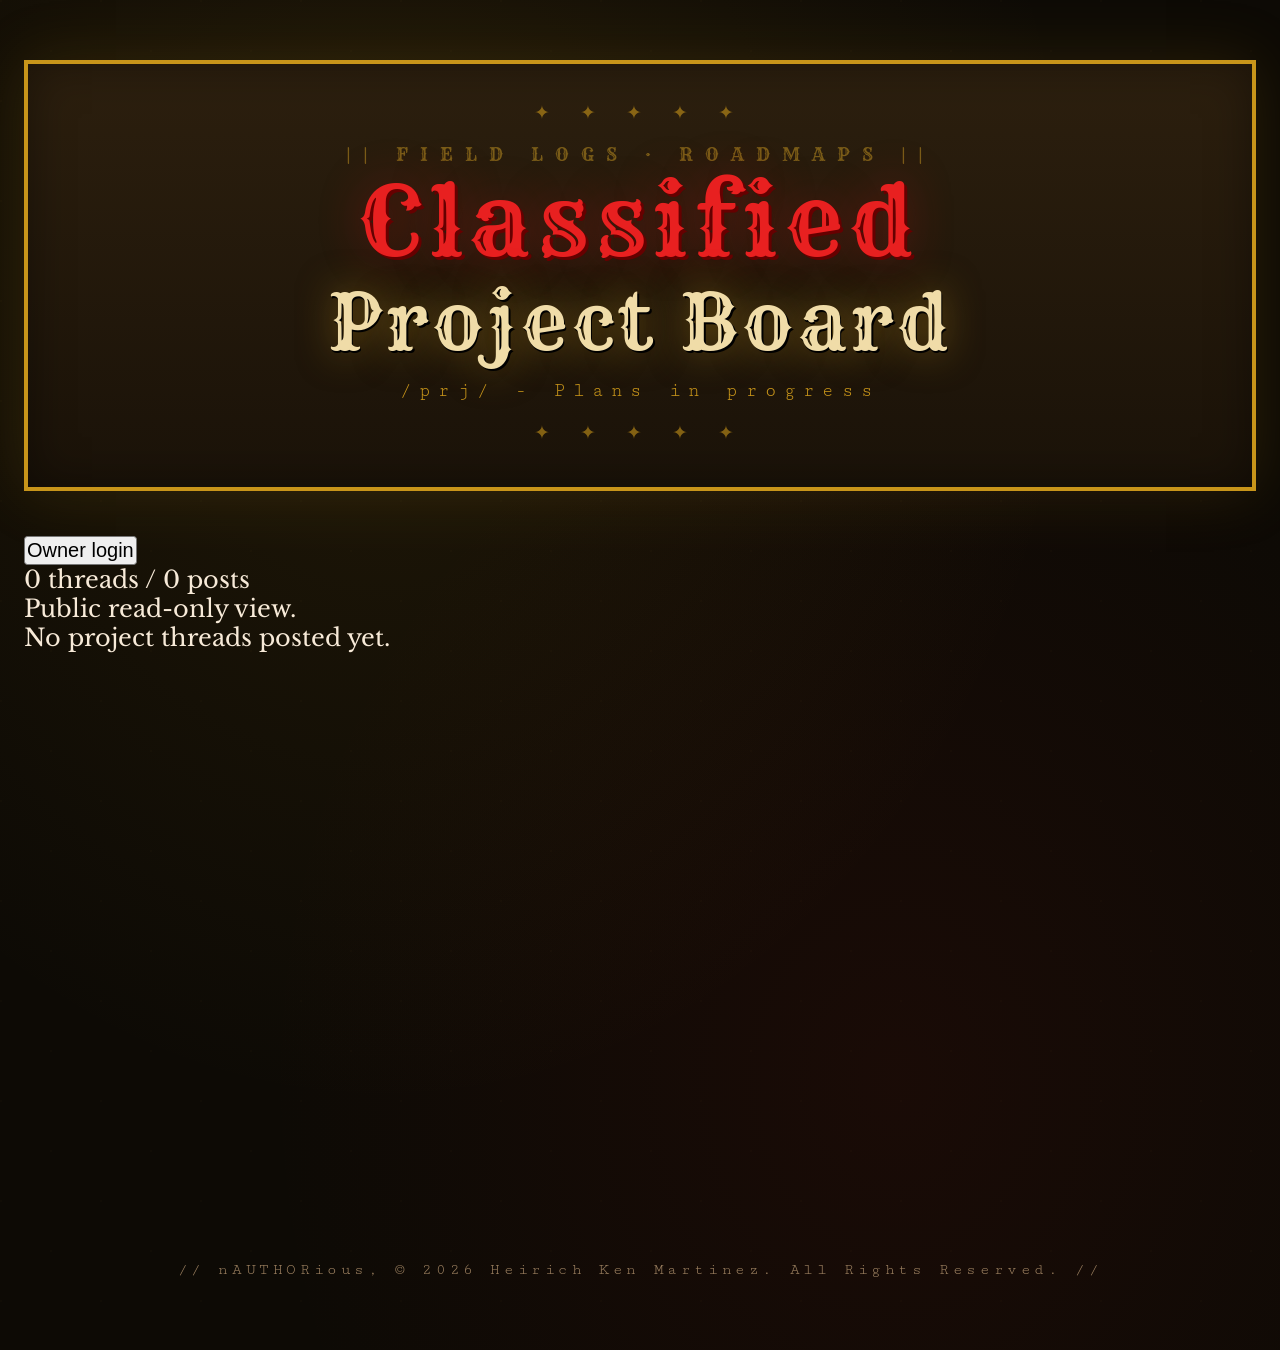
==== projects.html @ 320200fe "Projects Page Added + Fixes" ====
<!DOCTYPE html>
<html lang="en">

<head>
    <meta charset="UTF-8">
    <meta name="viewport" content="width=device-width, initial-scale=1.0">
    <title>Projects | nAUTHORious</title>
    <meta name="description" content="Project plans and development logs.">
    <link rel="preconnect" href="https://fonts.googleapis.com">
    <link rel="preconnect" href="https://fonts.gstatic.com" crossorigin>
    <link
        href="https://fonts.googleapis.com/css2?family=Rye&family=Libre+Baskerville:ital,wght@0,400;0,700;1,400&family=Cutive+Mono&display=swap"
        rel="stylesheet">
    <link rel="stylesheet" href="styles/style.css">
</head>

<body>

    <nav class="site-nav" aria-label="Main">
        <ul>
            <li><a href="index.html">About Me</a></li>
            <li><a href="projects.html" aria-current="page">Projects</a></li>
            <li><a href="streams.html">Streams</a></li>
            <li><a href="socials.html">Socials</a></li>
        </ul>
    </nav>

    <div class="container">

        <header class="Maker">
            <div class="tagline">|| Field LogS · Roadmaps ||</div>
            <div class="Pazzaz">Classified</div>
            <h1 class="author-title">Project Board</h1>
            <div class="author">/prj/ - Plans in progress</div>
        </header>

        <main class="stack">

            <div class="board" id="board">

                <div class="board-bar">
                    <button class="board-btn owner-only" type="button" id="new-toggle" hidden>Start a new
                        thread</button>
                    <button class="board-btn owner-only" type="button" id="export" hidden>Export backup</button>
                    <button class="board-btn owner-only" type="button" id="import-btn" hidden>Import backup</button>
                    <input type="file" id="import" accept="application/json,.json" hidden>

                    <button class="board-btn" type="button" id="auth-toggle">Owner login</button>
                    <button class="board-btn owner-only" type="button" id="logout-btn" hidden>Log out</button>

                    <p class="board-note">
                        <span id="stats">Loading board...</span><br>
                        <span id="sync-status">Public read-only view.</span>
                    </p>
                </div>

                <form class="post-form" id="auth-form" hidden>
                    <div class="form-row">
                        <label>GitHub Token (Contents: Read &amp; Write)
                            <input type="password" id="auth-token" autocomplete="off" placeholder="github_pat_..."
                                required>
                        </label>
                    </div>
                    <div class="form-row form-actions">
                        <button class="board-btn" type="submit">Unlock posting</button>
                        <span class="form-msg" id="auth-msg" role="status"></span>
                    </div>
                </form>

                <form class="post-form owner-only" id="new-form" hidden>
                    <div class="form-row">
                        <label>Name <input type="text" name="poster" maxlength="40" value="nAUTHORious"></label>
                        <label>Subject <input type="text" name="subject" maxlength="80"
                                placeholder="Project name"></label>
                        <label>Status <select name="status"></select></label>
                    </div>
                    <label>Comment
                        <textarea name="comment" required maxlength="8000" placeholder="What is the plan?"></textarea>
                    </label>
                    <p class="form-hint">Start a line with &gt; for greentext. Type &gt;&gt;12 to quote post No.12.</p>
                    <div class="form-row">
                        <label>Image (optional) <input type="file" name="file" accept="image/*"></label>
                    </div>
                    <div class="form-row form-actions">
                        <button class="board-btn" type="submit">Post thread</button>
                        <span class="form-msg" role="status"></span>
                    </div>
                </form>

                <div id="threads"></div>
            </div>

        </main>

        <footer class="footer">// nAUTHORious, © 2026 Heirich Ken Martinez. All Rights Reserved. //</footer>
    </div>

    <script src="scripts/projects.js" defer></script>
</body>

</html>
---- styles/style.css ----
:root {
    --parchment-dark: #0d0a05;
    --parchment-mid: #1a1208;
    --parchment-panel: #2c1f0e;
    --gold: #c8951a;
    --gold-bright: #e8b030;
    --gold-dim: #7a5c18;
    --cream: #f0dca8;
    --cream-dim: #c8b07a;
    --cream-soft: #e8cea0;
    --ink: #f7ead8;
    --ink-dim: #9c8060;
    --red: #c01818;
    --red-bright: #e82020;
    --red-soft: #e89090;
    --border: rgba(200, 149, 26, 0.25);

    --font-display: 'Rye', Georgia, serif;
    --font-body: 'Libre Baskerville', Georgia, serif;
    --font-mono: 'Cutive Mono', 'Courier New', monospace;

    --max-width: 55rem;
    --gap: 1.8rem;
}


@media (max-width: 720px) {
    .flex-grid.cols-3 {
        --cols: 2;
    }
}

@media (min-width: 1200px) {
    body {
        padding-top: 2.5rem;
    }

    nav.site-nav {
        position: fixed;
        top: 2.5rem;
        left: calc(50% - var(--max-width) / 2 - 1rem - 8.5rem);
        width: 8.5rem;
        margin: 0;
    }

    html {
        zoom: 1.5;
    }

    nav.site-nav ul {
        flex-direction: column;
        flex-wrap: nowrap;
        justify-content: flex-start;
    }
}


@media (max-width: 520px) {

    .flex-grid,
    .flex-grid.cols-3 {
        --cols: 1;
    }

    .section-body {
        padding: 1rem;
    }

    .social-handle {
        letter-spacing: 0.02rem;
    }

    .author,
    .tagline {
        letter-spacing: 0.15rem;
    }

    .banner-subtitle,
    .banner-tagline {
        letter-spacing: 0.15rem;
    }

    body.wide .tile-grid {
        --tcols: 1;
        --tgap: 1rem;
    }

    body.wide .tile-title {
        font-size: 1.05rem;
    }

    body.wide .tile-info {
        padding: 0.9rem 1rem;
    }

    body.wide .tile-meta {
        font-size: 0.75rem;
    }
}

@media (prefers-reduced-motion: reduce) {
    html {
        scroll-behavior: auto;
    }

    * {
        transition: none !important;
    }
}

@media (max-width: 1100px) {
    .tile-grid {
        --tcols: 3;
    }

    body.wide .tile-grid {
        --tcols: 3;
    }
}

@media (max-width: 760px) {
    body.wide .tile-grid {
        --tcols: 2;
        --tgap: 0.7rem;
    }

    .tile-grid {
        --tcols: 2;
        --tgap: 0.7rem;
    }

    .tile-title {
        font-size: 0.85rem;
    }

    .tile-info {
        padding: 0.6rem 0.7rem;
    }
}

@media (min-width: 1200px) and (max-width: 1520px) {
    body.wide nav.site-nav {
        position: static;
        width: auto;
        margin: 0 0 1.5rem;
    }

    body.wide nav.site-nav ul {
        flex-direction: row;
        flex-wrap: wrap;
        justify-content: center;
    }
}

/*About Me/Main*/

body {
    display: flex;
    flex-direction: column;
    min-height: 100vh;
    padding: 2.5rem 1rem;
    background-color: var(--parchment-dark);
    background-image:
        radial-gradient(ellipse at 30% 20%, rgba(200, 149, 26, 0.1) 0%, transparent 55%),
        radial-gradient(ellipse at 70% 80%, rgba(192, 24, 24, 0.07) 0%, transparent 50%),
        url("data:image/svg+xml,%3Csvg width='100' height='100' viewBox='0 0 100 100' xmlns='http://www.w3.org/2000/svg'%3E%3Cg fill='%23c8951a' fill-opacity='0.02'%3E%3Crect x='0' y='0' width='2' height='2'/%3E%3Crect x='50' y='50' width='2' height='2'/%3E%3C/g%3E%3C/svg%3E");
    color: var(--ink);
    font-family: var(--font-body);
    overflow-wrap: break-word;
    padding-top: 1rem;
    ;
}

nav.site-nav a {
    background: transparent;
}

nav.site-nav {
    position: static;
    margin: 0 0 1.5rem;
    padding: 0;
    border: 0;
    background: transparent;
}

nav.site-nav ul {
    display: flex;
    flex-wrap: wrap;
    justify-content: center;
    gap: 0.5rem;
    list-style: none;
}

nav.site-nav a {
    display: block;
    padding: 0.4rem 0.8rem;
    border: 1px solid var(--border);
    border-left: 3px solid var(--gold-dim);
    background: rgba(10, 7, 2, 0.6);
    font-family: var(--font-mono);
    font-size: 0.75rem;
    letter-spacing: 0.12rem;
    text-transform: uppercase;
    text-decoration: none;
    white-space: nowrap;
    color: var(--cream-dim);
    transition: background 0.2s, border-color 0.2s, color 0.2s;
}

nav.site-nav a:hover,
nav.site-nav a:focus-visible {
    border-color: var(--gold);
    border-left-color: var(--gold-bright);
    background: rgba(200, 149, 26, 0.12);
    color: var(--cream);
}

nav.site-nav a[aria-current="page"] {
    border-color: var(--gold);
    border-left-color: var(--gold-bright);
    background: rgba(200, 149, 26, 0.18);
    color: var(--cream);
}

@media (min-width: 1200px) {
    body {
        padding-top: 2.5rem;
    }

    nav.site-nav {
        position: fixed;
        top: 2.5rem;
        left: calc(50% - var(--max-width) / 2 - 1rem - 8.5rem);
        width: 8.5rem;
        margin: 0;
    }

    nav.site-nav ul {
        flex-direction: column;
        flex-wrap: nowrap;
        justify-content: flex-start;
    }
}

*,
*::before,
*::after {
    margin: 0;
    padding: 0;
    box-sizing: border-box;
}

html {
    scroll-behavior: smooth;
}

.container,
.stack {
    display: flex;
    flex-direction: column;
    gap: var(--gap);
}

.container {
    flex: 1;
    width: 100%;
    max-width: var(--max-width);
    margin: 0 auto;
}

a {
    color: var(--gold-bright);
}

a:hover {
    color: var(--cream);
}

:focus-visible {
    outline: 2px solid var(--gold-bright);
    outline-offset: 3px;
}

img {
    display: block;
    max-width: 100%;
    height: auto;
}

.flex-grid {
    --cols: 2;
    --gap-x: 0.8rem;
    --gap-y: 0.8rem;
    display: flex;
    flex-wrap: wrap;
    gap: var(--gap-y) var(--gap-x);
}

.flex-grid.cols-3 {
    --cols: 3;
}

.flex-grid>* {
    flex: 0 0 calc((100% - (var(--cols) - 1) * var(--gap-x)) / var(--cols));
    min-width: 0;
}

.Maker {
    display: flex;
    flex-direction: column;
    align-items: center;
    text-align: center;
    padding: 1.5rem 1rem 1.8rem;
    border: 3px solid var(--gold);
    background: linear-gradient(180deg, var(--parchment-panel), var(--parchment-mid));
    box-shadow: 0 0 40px rgba(200, 149, 26, 0.15), inset 0 0 30px rgba(0, 0, 0, 0.4);
}

.Maker::before,
.Maker::after {
    content: '✦ ✦ ✦ ✦ ✦';
    content: '✦ ✦ ✦ ✦ ✦' / '';
    font-size: 0.8rem;
    letter-spacing: 0.5rem;
    color: var(--gold);
    opacity: 0.6;
}

.Maker::before {
    margin-bottom: 0.8rem;
}

.Maker::after {
    margin-top: 0.8rem;
}

.tagline {
    margin-bottom: 0.3rem;
    font-family: var(--font-display);
    font-size: 0.75rem;
    letter-spacing: 0.5rem;
    text-transform: uppercase;
    color: var(--gold-dim);
}

.Pazzaz {
    margin-bottom: 0.2rem;
    font-family: var(--font-display);
    font-size: clamp(2rem, 8vw, 4rem);
    line-height: 1;
    letter-spacing: 0.08em;
    color: var(--red-bright);
    text-shadow: 2px 2px 0 #600, 0 0 30px rgba(200, 24, 24, 0.4);
}

.author-title {
    font-family: var(--font-display);
    font-size: clamp(1.8rem, 5vw, 3.2rem);
    font-weight: 400;
    letter-spacing: 0.06em;
    color: var(--cream);
    text-shadow: 1px 1px 0 #000, 0 0 25px rgba(200, 149, 26, 0.5);
}

.author {
    margin-top: 0.4rem;
    font-family: var(--font-mono);
    font-size: 0.8rem;
    letter-spacing: 0.3rem;
    color: var(--gold);
}

.section {
    position: relative;
    border: 1px solid var(--border);
    background: linear-gradient(160deg, rgba(26, 18, 8, 0.95), rgba(36, 26, 12, 0.85));
    transition: box-shadow 0.3s;
}

.section:hover {
    box-shadow: 0 0 20px rgba(200, 149, 26, 0.1);
}

.section::before,
.section::after {
    content: '';
    position: absolute;
    width: 14px;
    height: 14px;
    border: solid var(--gold-bright);
    opacity: 0.3;
    transition: opacity 0.3s;
    pointer-events: none;
}

.section::before {
    top: -1px;
    left: -1px;
    border-width: 2px 0 0 2px;
}

.section::after {
    bottom: -1px;
    right: -1px;
    border-width: 0 2px 2px 0;
}

.section:hover::before,
.section:hover::after {
    opacity: 1;
}

.section-header {
    display: flex;
    align-items: center;
    gap: 0.8rem;
    padding: 0.75rem 1.3rem;
    border-bottom: 1px solid var(--border);
    background: linear-gradient(90deg, rgba(200, 149, 26, 0.15), rgba(192, 24, 24, 0.08), transparent);
}

.section-icon {
    flex-shrink: 0;
    font-size: 1rem;
}

.section-title {
    font-family: var(--font-display);
    font-size: 0.75rem;
    font-weight: 400;
    letter-spacing: 0.15rem;
    text-transform: uppercase;
    color: var(--gold);
}

.badge {
    margin-left: auto;
    padding: 0.15rem 0.5rem;
    border: 1px solid rgba(232, 176, 48, 0.4);
    background: rgba(232, 176, 48, 0.1);
    font-family: var(--font-mono);
    font-size: 0.65rem;
    letter-spacing: 0.15rem;
    text-transform: uppercase;
    color: var(--gold-bright);
}

.section-body {
    display: flex;
    flex-direction: column;
    gap: 1.2rem;
    padding: 1.3rem 1.5rem;
}

.info-grid {
    --gap-x: 2rem;
    --gap-y: 0.7rem;
}

.info-row {
    padding-bottom: 0.5rem;
    border-bottom: 1px solid rgba(200, 149, 26, 0.12);
}

.info-label,
.stat-label,
.spec-key {
    font-family: var(--font-mono);
    font-size: 0.7rem;
    letter-spacing: 0.12rem;
    text-transform: uppercase;
    color: var(--ink-dim);
}

.info-label,
.stat-label {
    margin-bottom: 0.15rem;
}

.info-value {
    font-size: 0.95rem;
    font-weight: 700;
    color: var(--cream);
}

.quote {
    padding: 1rem 1.2rem;
    border-left: 3px solid var(--gold);
    background: rgba(5, 3, 1, 0.6);
    font-size: 0.92rem;
    font-style: italic;
    line-height: 1.85;
    color: var(--ink-dim);
}

.pill-list {
    display: flex;
    flex-wrap: wrap;
    gap: 0.5rem;
    list-style: none;
}

.pill {
    padding: 0.3rem 0.85rem;
    border: 1px solid rgba(200, 149, 26, 0.3);
    background: rgba(200, 149, 26, 0.1);
    font-size: 0.8rem;
    font-weight: 700;
    color: var(--cream-dim);
    transition: background 0.2s, border-color 0.2s, color 0.2s;
}

.pill:hover {
    border-color: var(--gold);
    background: rgba(200, 149, 26, 0.2);
    color: var(--cream);
}

.pill--red {
    border-color: rgba(192, 24, 24, 0.3);
    background: rgba(192, 24, 24, 0.1);
    color: var(--red-soft);
}

.pill--red:hover {
    border-color: var(--red-bright);
    background: rgba(192, 24, 24, 0.2);
    color: var(--red-soft);
}

.entry-list {
    display: flex;
    flex-direction: column;
    list-style: none;
}

.entry {
    display: flex;
    gap: 1rem;
    padding: 0.65rem 0;
    border-bottom: 1px solid rgba(200, 149, 26, 0.1);
}

.entry:last-child {
    border-bottom: none;
}

.entry-bullet {
    flex-shrink: 0;
    margin-top: 0.15rem;
    color: var(--gold);
}

.entry-text {
    flex: 1 1 0;
    min-width: 0;
    font-size: 0.92rem;
    line-height: 1.7;
}

.spec-list {
    display: flex;
    flex-direction: column;
}

.spec-row {
    display: flex;
    flex-wrap: wrap;
    gap: 0.2rem 1rem;
    padding: 0.55rem 0.7rem;
    border-bottom: 1px solid rgba(200, 149, 26, 0.08);
    line-height: 1.65;
}

.spec-row:last-child {
    border-bottom: none;
}

.spec-key {
    flex: 0 0 28%;
    min-width: 8rem;
    letter-spacing: 0.04rem;
}

.spec-val {
    flex: 1 1 14rem;
    font-size: 0.9rem;
}

.timeline {
    display: flex;
    flex-direction: column;
    list-style: none;
}

.timeline-item {
    display: flex;
    gap: 1.2rem;
    padding: 0.75rem 0;
    border-bottom: 1px solid rgba(200, 149, 26, 0.1);
}

.timeline-item:last-child {
    border-bottom: none;
}

.timeline-dot {
    flex-shrink: 0;
    width: 10px;
    height: 10px;
    margin-top: 0.35rem;
    border-radius: 50%;
    background: var(--gold);
    box-shadow: 0 0 6px rgba(200, 149, 26, 0.6);
}

.timeline-content {
    flex: 1 1 0;
    min-width: 0;
}

.timeline-label {
    margin-bottom: 0.2rem;
    font-family: var(--font-mono);
    font-size: 0.75rem;
    letter-spacing: 0.1rem;
    text-transform: uppercase;
    color: var(--gold);
}

.timeline-desc {
    font-size: 0.9rem;
    line-height: 1.65;
}

.timeline-item--red .timeline-dot {
    background: var(--red-bright);
    box-shadow: 0 0 6px rgba(200, 24, 24, 0.6);
}

.timeline-item--red .timeline-label {
    color: var(--red-bright);
}

.timeline-item--bright .timeline-dot {
    background: var(--gold-bright);
    box-shadow: 0 0 8px rgba(232, 176, 48, 0.8);
}

.timeline-item--bright .timeline-label {
    color: var(--gold-bright);
}

.stat-card {
    padding: 0.85rem 1rem;
    border: 1px solid var(--border);
    background: rgba(10, 7, 2, 0.5);
}

.stat-value {
    font-size: 0.92rem;
    font-weight: 700;
    color: var(--cream);
}

.cta-card {
    display: flex;
    flex-direction: column;
    align-items: center;
    gap: 0.3rem;
    padding: 1.2rem 1.5rem;
    border: 2px solid var(--gold);
    background: rgba(10, 7, 2, 0.8);
    box-shadow: inset 0 0 20px rgba(200, 149, 26, 0.06);
    text-align: center;
}

.cta-label {
    font-family: var(--font-mono);
    font-size: 0.7rem;
    letter-spacing: 0.3rem;
    text-transform: uppercase;
    color: var(--ink-dim);
}

.cta-title {
    font-family: var(--font-display);
    font-size: clamp(1.5rem, 4vw, 2.5rem);
    color: var(--gold-bright);
    text-shadow: 0 0 20px rgba(232, 176, 48, 0.4);
}

.link-row {
    display: flex;
    flex-wrap: wrap;
    justify-content: center;
    gap: 0.6rem;
    margin-top: 0.8rem;
}

.link-btn {
    padding: 0.4rem 1rem;
    border: 1px solid rgba(200, 149, 26, 0.4);
    background: rgba(200, 149, 26, 0.1);
    font-family: var(--font-mono);
    font-size: 0.8rem;
    letter-spacing: 0.1rem;
    text-decoration: none;
    color: var(--cream);
    transition: background 0.2s, border-color 0.2s;
}

.link-btn:hover {
    border-color: var(--gold-bright);
    background: rgba(200, 149, 26, 0.25);
    color: var(--cream);
}

.ref-card {
    display: flex;
    flex-direction: column;
    padding: 1.3rem 1.5rem;
    border: 1px solid var(--gold);
    background: rgba(5, 3, 1, 0.92);
    box-shadow: inset 0 0 30px rgba(200, 149, 26, 0.06);
    font-family: var(--font-mono);
    font-size: 0.8rem;
    line-height: 2;
}

.ref-row {
    display: flex;
    flex-wrap: wrap;
    gap: 0 1.5ch;
}

.ref-key {
    flex: 0 0 14ch;
    text-transform: uppercase;
    color: var(--ink-dim);
}

.ref-val {
    flex: 1 1 20ch;
    min-width: 0;
    color: var(--cream-soft);
}

.footer {
    margin-top: auto;
    padding: 1.5rem 0 0.5rem;
    text-align: center;
    font-family: var(--font-mono);
    font-size: 0.65rem;
    letter-spacing: 0.15rem;
    color: var(--ink-dim);
}

/* Socials */

.social-grid {
    display: flex;
    flex-wrap: wrap;
    gap: 0.8rem;
    list-style: none;
}

.social-grid>li {
    flex: 1 1 14rem;
    display: flex;
}

.social-grid>li.social-wide {
    flex-basis: 100%;
}

.social-link {
    display: flex;
    flex: 1;
    align-items: center;
    gap: 0.9rem;
    min-width: 0;
    padding: 0.85rem 1rem;
    border: 1px solid var(--border);
    background: rgba(10, 7, 2, 0.5);
    text-decoration: none;
    color: inherit;
    transition: background 0.2s, border-color 0.2s;
}

.social-link:hover,
.social-link:focus-visible {
    border-color: var(--gold);
    background: rgba(200, 149, 26, 0.12);
}

.social-icon {
    display: flex;
    flex: 0 0 2.6rem;
    align-items: center;
    justify-content: center;
    height: 2.6rem;
    border: 1px solid var(--gold-dim);
    background: rgba(200, 149, 26, 0.1);
    font-family: var(--font-display);
    font-size: 0.8rem;
    color: var(--gold-bright);
}

.social-text {
    display: flex;
    flex: 1 1 0;
    flex-direction: column;
    min-width: 0;
}

.social-name {
    font-size: 0.95rem;
    font-weight: 700;
    color: var(--cream);
}

.social-handle {
    font-family: var(--font-mono);
    font-size: 0.75rem;
    letter-spacing: 0.06rem;
    color: var(--ink-dim);
}

.social-desc {
    margin-top: 0.15rem;
    font-size: 0.8rem;
    color: var(--cream-dim);
}

.social-tag {
    margin-left: 0.4rem;
    padding: 0.05rem 0.4rem;
    border: 1px solid rgba(232, 176, 48, 0.4);
    font-family: var(--font-mono);
    font-size: 0.6rem;
    letter-spacing: 0.12rem;
    text-transform: uppercase;
    color: var(--gold-bright);
    vertical-align: middle;
}

.social-arrow {
    flex-shrink: 0;
    color: var(--gold-dim);
    transition: color 0.2s, transform 0.2s;
}

.social-link:hover .social-arrow {
    color: var(--gold-bright);
    transform: translate(2px, -2px);
}


.social-grid>li {
    min-width: 0;
}

.social-handle {
    overflow-wrap: anywhere;
}

/*Streams + Latest Vids*/

body.wide {
    --max-width: 55rem;
}

body.wide .tile-grid>li:nth-child(n + 5) {
    display: none;
}

body.wide .stack {
    gap: 2.6rem;
}

.page-hero {
    display: flex;
    flex-direction: column;
    align-items: flex-start;
    gap: 0.5rem;
    padding-bottom: 1.5rem;
    border-bottom: 1px solid var(--border);
}

.hero-eyebrow {
    font-family: var(--font-mono);
    font-size: 0.8rem;
    letter-spacing: 0.4rem;
    text-transform: uppercase;
    color: var(--gold);
}

.hero-title {
    font-family: var(--font-display);
    font-size: clamp(2.6rem, 8vw, 5rem);
    font-weight: 400;
    line-height: 1;
    letter-spacing: 0.04em;
    color: var(--cream);
    text-shadow: 1px 1px 0 #000, 0 0 25px rgba(200, 149, 26, 0.5);
}

.hero-sub {
    max-width: 40rem;
    line-height: 1.7;
    color: var(--cream-dim);
}


.strip {
    display: flex;
    flex-direction: column;
    gap: 1rem;
}

.strip-head {
    display: flex;
    flex-wrap: wrap;
    align-items: baseline;
    justify-content: space-between;
    gap: 0.3rem 1rem;
}

.strip-title {
    font-family: var(--font-display);
    font-size: clamp(1.2rem, 3vw, 1.7rem);
    font-weight: 400;
    letter-spacing: 0.06em;
    color: var(--gold);
}

.strip-link {
    font-family: var(--font-mono);
    font-size: 0.8rem;
    letter-spacing: 0.12rem;
    text-transform: uppercase;
    text-decoration: none;
    color: var(--cream-dim);
}

.strip-link:hover {
    color: var(--gold-bright);
}

.tile-grid {
    --tcols: 4;
    --tgap: 1rem;
    display: flex;
    flex-wrap: wrap;
    gap: var(--tgap);
    list-style: none;
}

.tile-grid>li {
    flex: 0 0 calc((100% - (var(--tcols) - 1) * var(--tgap)) / var(--tcols));
    min-width: 0;
}

.tile {
    position: relative;
    display: block;
    aspect-ratio: 1 / 1;
    overflow: hidden;
    border: 1px solid var(--border);
    background: rgba(10, 7, 2, 0.8);
    text-decoration: none;
    color: inherit;
    transition: border-color 0.2s;
}

.tile-img {
    position: absolute;
    inset: 0;
    width: 100%;
    height: 100%;
    object-fit: cover;
    transition: transform 0.35s;
}

.tile::after {
    content: '';
    position: absolute;
    inset: 0;
    background: linear-gradient(to top, rgba(8, 5, 1, 0.92) 0%, rgba(8, 5, 1, 0.35) 55%, transparent 100%);
}

.tile-info {
    position: absolute;
    right: 0;
    bottom: 0;
    left: 0;
    z-index: 2;
    display: flex;
    flex-direction: column;
    gap: 0.2rem;
    padding: 0.8rem 0.9rem;
}

.tile-title {
    display: -webkit-box;
    overflow: hidden;
    -webkit-box-orient: vertical;
    -webkit-line-clamp: 3;
    line-clamp: 3;
    font-size: 0.95rem;
    font-weight: 700;
    line-height: 1.35;
    color: var(--ink);
}

.tile-meta {
    font-family: var(--font-mono);
    font-size: 0.7rem;
    letter-spacing: 0.08rem;
    color: var(--cream-dim);
}

.tile-tag {
    position: absolute;
    top: 0.6rem;
    left: 0.6rem;
    z-index: 2;
    padding: 0.1rem 0.5rem;
    border: 1px solid rgba(232, 176, 48, 0.5);
    background: rgba(8, 5, 1, 0.8);
    font-family: var(--font-mono);
    font-size: 0.62rem;
    letter-spacing: 0.15rem;
    text-transform: uppercase;
    color: var(--gold-bright);
}

.tile-tag--live {
    border-color: rgba(232, 32, 32, 0.6);
    color: var(--red-soft);
}

.tile-play {
    position: absolute;
    top: 50%;
    left: 50%;
    z-index: 2;
    display: flex;
    align-items: center;
    justify-content: center;
    width: 3rem;
    height: 3rem;
    margin: -1.5rem 0 0 -1.5rem;
    border: 2px solid var(--gold-bright);
    border-radius: 50%;
    background: rgba(8, 5, 1, 0.55);
    font-size: 1rem;
    color: var(--gold-bright);
    opacity: 0;
    transform: scale(0.85);
    transition: opacity 0.2s, transform 0.2s;
}

.tile:hover,
.tile:focus-visible {
    border-color: var(--gold);
}

.tile:hover .tile-img,
.tile:focus-visible .tile-img {
    transform: scale(1.06);
}

.tile:hover .tile-play,
.tile:focus-visible .tile-play {
    opacity: 1;
    transform: scale(1);
}

.tweet-grid {
    display: flex;
    flex-wrap: wrap;
    align-items: stretch;
    gap: 1rem;
}

.tweet-grid .twitter-tweet {
    flex: 1 1 20rem;
    max-width: 34rem;
    margin: 0 !important;
}

blockquote.twitter-tweet {
    padding: 1rem 1.2rem;
    border: 1px solid var(--border);
    border-left: 3px solid var(--gold);
    background: linear-gradient(160deg, rgba(26, 18, 8, 0.95), rgba(36, 26, 12, 0.85));
    font-family: var(--font-body);
    font-size: 0.9rem;
    line-height: 1.75;
    color: var(--cream-soft);
    box-shadow: inset 0 0 20px rgba(0, 0, 0, 0.35);
}

blockquote.twitter-tweet p {
    margin-bottom: 0.6rem;
}

blockquote.twitter-tweet a {
    font-family: var(--font-mono);
    font-size: 0.75rem;
    letter-spacing: 0.08rem;
    text-decoration: none;
}

/* Popup video player */
.player {
    width: min(94vw, 72rem, calc((100vh - 5rem) * 16 / 9));
    margin: auto;
    padding: 0;
    border: 2px solid var(--gold);
    background: #050301;
    color: var(--ink);
    box-shadow: 0 0 60px rgba(200, 149, 26, 0.25);
}

.player::backdrop {
    background: rgba(5, 3, 1, 0.88);
}

.player-bar {
    display: flex;
    align-items: center;
    justify-content: space-between;
    gap: 1rem;
    padding: 0.5rem 0.8rem;
    border-bottom: 1px solid var(--border);
}

.player-label {
    font-family: var(--font-mono);
    font-size: 0.75rem;
    letter-spacing: 0.2rem;
    text-transform: uppercase;
    color: var(--gold);
}

.player-close {
    padding: 0.3rem 0.8rem;
    border: 1px solid rgba(200, 149, 26, 0.4);
    background: rgba(200, 149, 26, 0.1);
    font-family: var(--font-mono);
    font-size: 0.75rem;
    letter-spacing: 0.1rem;
    text-transform: uppercase;
    color: var(--cream);
    cursor: pointer;
}

.player-close:hover {
    border-color: var(--gold-bright);
    background: rgba(200, 149, 26, 0.25);
}

.player-frame {
    aspect-ratio: 16 / 9;
}

.player-frame iframe {
    display: block;
    width: 100%;
    height: 100%;
    border: 0;
}

body:has(.player[open]) {
    overflow: hidden;
}
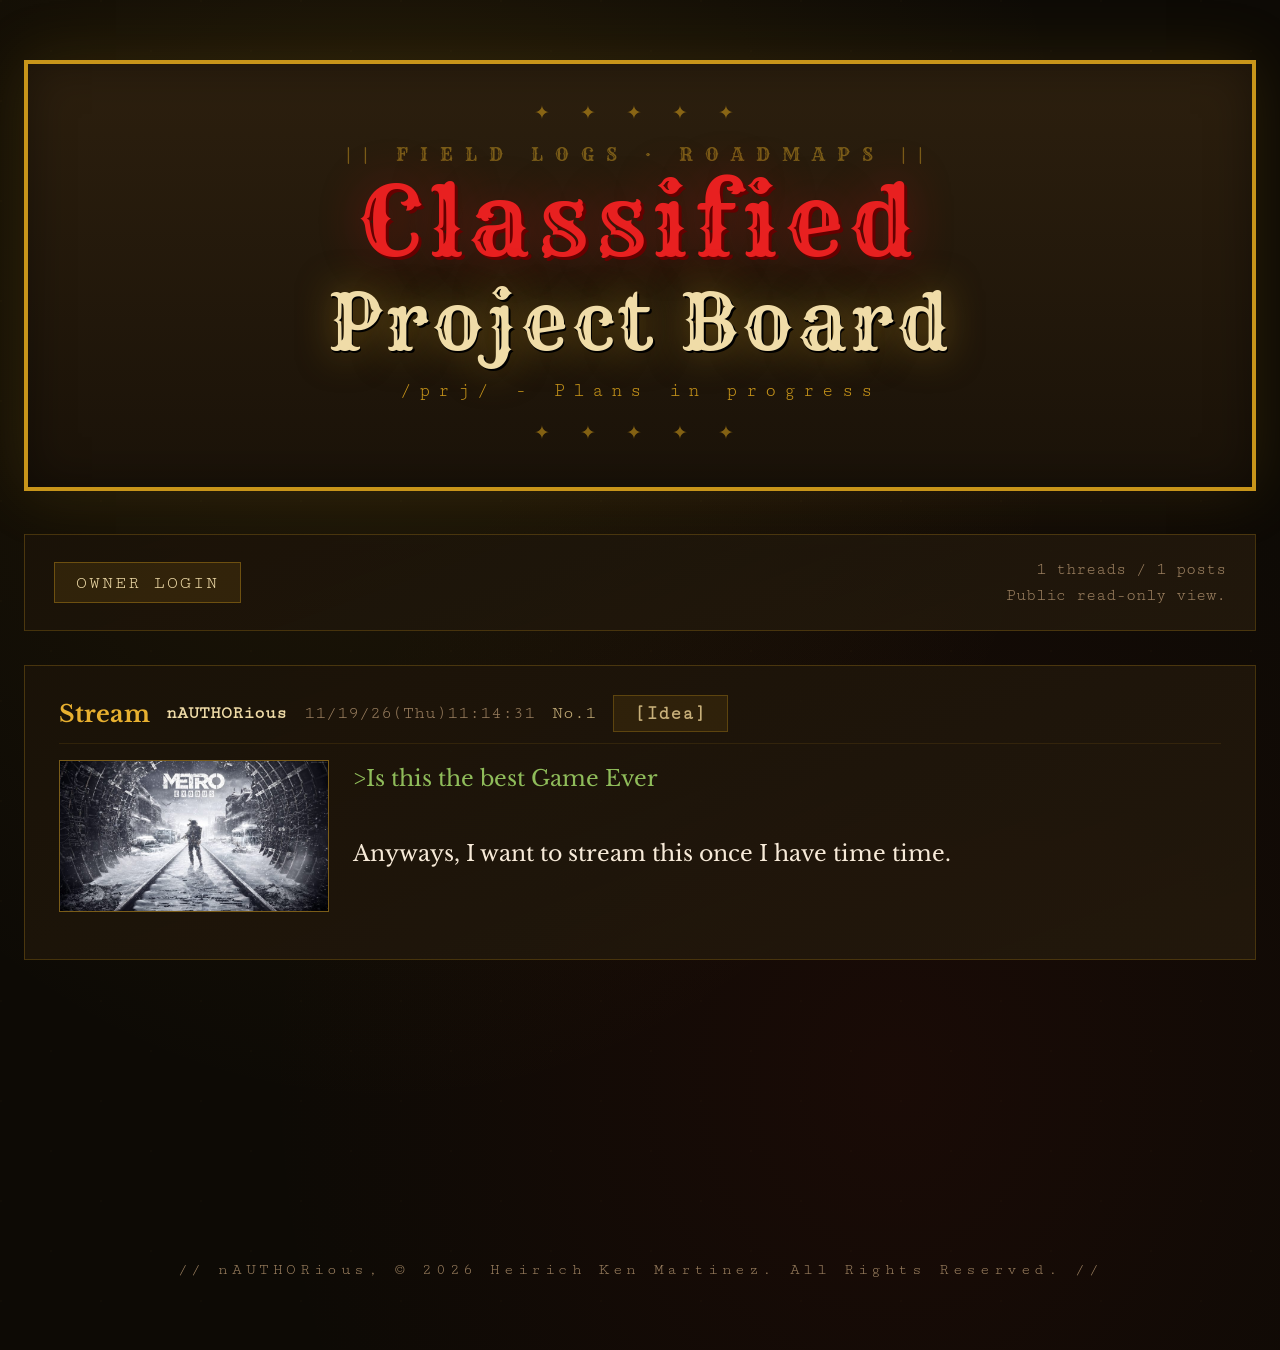
==== commit cdad18ae: "Fixes + Adjustments" ====
--- a/projects.html
+++ b/projects.html
@@ -12,6 +12,7 @@
         href="https://fonts.googleapis.com/css2?family=Rye&family=Libre+Baskerville:ital,wght@0,400;0,700;1,400&family=Cutive+Mono&display=swap"
         rel="stylesheet">
     <link rel="stylesheet" href="styles/style.css">
+    <link rel="icon" type="image/svg+xml" href="Favicon.svg">
 </head>
 
 <body>
--- a/styles/style.css
+++ b/styles/style.css
@@ -152,6 +152,22 @@
     }
 }
 
+@media (max-width: 600px) {
+    .board-note {
+        margin-left: 0;
+        text-align: left;
+    }
+
+    .post.reply {
+        margin-left: 0.75rem;
+    }
+
+    .post-img {
+        max-width: 130px;
+        max-height: 130px;
+    }
+}
+
 /*About Me/Main*/
 
 body {
@@ -1176,4 +1192,293 @@
 
 body:has(.player[open]) {
     overflow: hidden;
+}
+
+/*Project Pages*/
+
+.board {
+    display: flex;
+    flex-direction: column;
+    gap: 1.4rem;
+}
+
+.board-bar {
+    display: flex;
+    flex-wrap: wrap;
+    align-items: center;
+    gap: 0.6rem;
+    padding: 0.9rem 1.2rem;
+    border: 1px solid var(--border);
+    background: linear-gradient(160deg, rgba(26, 18, 8, 0.95), rgba(36, 26, 12, 0.85));
+}
+
+.board-note {
+    margin-left: auto;
+    font-family: var(--font-mono);
+    font-size: 0.72rem;
+    line-height: 1.5;
+    text-align: right;
+    color: var(--ink-dim);
+}
+
+.board-btn,
+.post-link {
+    padding: 0.4rem 0.9rem;
+    border: 1px solid rgba(200, 149, 26, 0.4);
+    background: rgba(200, 149, 26, 0.12);
+    font-family: var(--font-mono);
+    font-size: 0.75rem;
+    letter-spacing: 0.08rem;
+    text-transform: uppercase;
+    color: var(--cream);
+    cursor: pointer;
+    transition: background 0.2s, border-color 0.2s, color 0.2s;
+}
+
+.board-btn:hover,
+.board-btn:focus-visible,
+.post-link:hover,
+.post-link:focus-visible {
+    border-color: var(--gold-bright);
+    background: rgba(200, 149, 26, 0.25);
+    color: var(--cream);
+}
+
+.post-link {
+    padding: 0.15rem 0.5rem;
+    font-size: 0.68rem;
+}
+
+.post-form {
+    display: flex;
+    flex-direction: column;
+    gap: 0.9rem;
+    padding: 1.2rem 1.4rem;
+    border: 1px solid var(--gold);
+    background: rgba(10, 7, 2, 0.88);
+    box-shadow: inset 0 0 25px rgba(200, 149, 26, 0.06);
+}
+
+.post-form[hidden],
+.board-btn[hidden] {
+    display: none;
+}
+
+.form-row {
+    display: flex;
+    flex-wrap: wrap;
+    align-items: flex-end;
+    gap: 0.8rem;
+}
+
+.post-form label {
+    display: flex;
+    flex: 1 1 12rem;
+    flex-direction: column;
+    gap: 0.35rem;
+    font-family: var(--font-mono);
+    font-size: 0.7rem;
+    letter-spacing: 0.1rem;
+    text-transform: uppercase;
+    color: var(--cream-dim);
+}
+
+.post-form input[type="text"],
+.post-form input[type="password"],
+.post-form textarea,
+.post-form select,
+.status-select {
+    width: 100%;
+    padding: 0.45rem 0.65rem;
+    border: 1px solid var(--border);
+    background: rgba(5, 3, 1, 0.85);
+    font-family: var(--font-body);
+    font-size: 0.88rem;
+    color: var(--ink);
+}
+
+.post-form textarea {
+    min-height: 6.5rem;
+    resize: vertical;
+    line-height: 1.6;
+}
+
+.post-form input[type="file"] {
+    font-family: var(--font-mono);
+    font-size: 0.75rem;
+    color: var(--cream-dim);
+}
+
+.form-hint,
+.form-msg {
+    font-family: var(--font-mono);
+    font-size: 0.72rem;
+    color: var(--ink-dim);
+}
+
+.form-msg {
+    color: var(--gold-bright);
+}
+
+#threads {
+    display: flex;
+    flex-direction: column;
+    gap: 1.5rem;
+}
+
+.thread {
+    display: flex;
+    flex-direction: column;
+    gap: 0.75rem;
+    padding: 1.2rem 1.4rem;
+    border: 1px solid var(--border);
+    background: linear-gradient(160deg, rgba(26, 18, 8, 0.95), rgba(36, 26, 12, 0.85));
+}
+
+.post {
+    display: flex;
+    flex-direction: column;
+    gap: 0.65rem;
+}
+
+.post.reply {
+    margin-left: 1.5rem;
+    padding: 0.85rem 1rem;
+    border: 1px solid rgba(200, 149, 26, 0.18);
+    border-left: 3px solid var(--gold-dim);
+    background: rgba(10, 7, 2, 0.65);
+}
+
+.post.highlight {
+    border-color: var(--gold-bright);
+    box-shadow: 0 0 16px rgba(232, 176, 48, 0.25);
+}
+
+.post-head {
+    display: flex;
+    flex-wrap: wrap;
+    align-items: center;
+    gap: 0.45rem 0.7rem;
+    padding-bottom: 0.45rem;
+    border-bottom: 1px solid rgba(200, 149, 26, 0.12);
+    font-family: var(--font-mono);
+    font-size: 0.75rem;
+}
+
+.post-subject {
+    font-family: var(--font-body);
+    font-size: 0.98rem;
+    font-weight: 700;
+    color: var(--gold-bright);
+}
+
+.post-name {
+    font-weight: 700;
+    color: var(--cream);
+}
+
+.post-time {
+    color: var(--ink-dim);
+}
+
+.post-no {
+    text-decoration: none;
+    color: var(--cream-dim);
+}
+
+.post-no:hover {
+    color: var(--gold-bright);
+}
+
+.status-select {
+    width: auto;
+    padding: 0.15rem 0.45rem;
+    font-family: var(--font-mono);
+    font-size: 0.7rem;
+    text-transform: uppercase;
+}
+
+.post-tools {
+    display: flex;
+    gap: 0.35rem;
+    margin-left: auto;
+}
+
+/* Thumbnail layout so images stay compact until clicked */
+.post-main {
+    display: flex;
+    flex-wrap: wrap;
+    align-items: flex-start;
+    gap: 1rem;
+}
+
+.post-img {
+    flex: 0 0 auto;
+    max-width: 180px;
+    max-height: 180px;
+    width: auto;
+    height: auto;
+    object-fit: cover;
+    border: 1px solid var(--gold-dim);
+    cursor: zoom-in;
+    transition: max-width 0.2s, max-height 0.2s, border-color 0.2s;
+}
+
+.post-img:hover {
+    border-color: var(--gold-bright);
+}
+
+.post-img.expanded {
+    max-width: 100%;
+    max-height: none;
+    cursor: zoom-out;
+}
+
+.post-body {
+    flex: 1 1 16rem;
+    min-width: 0;
+    font-size: 0.92rem;
+    line-height: 1.7;
+    color: var(--ink);
+}
+
+.greentext {
+    color: #8fbc5a;
+}
+
+.quotelink {
+    font-family: var(--font-mono);
+    font-size: 0.82rem;
+    color: var(--red-soft);
+}
+
+.deadlink {
+    font-family: var(--font-mono);
+    font-size: 0.82rem;
+    text-decoration: line-through;
+    color: var(--ink-dim);
+}
+
+.backlinks {
+    display: flex;
+    flex-wrap: wrap;
+    gap: 0.4rem;
+    font-family: var(--font-mono);
+    font-size: 0.7rem;
+    color: var(--ink-dim);
+}
+
+.replies {
+    display: flex;
+    flex-direction: column;
+    gap: 0.65rem;
+}
+
+.empty {
+    padding: 2rem 1rem;
+    border: 1px dashed var(--border);
+    text-align: center;
+    font-family: var(--font-mono);
+    font-size: 0.82rem;
+    color: var(--ink-dim);
 }
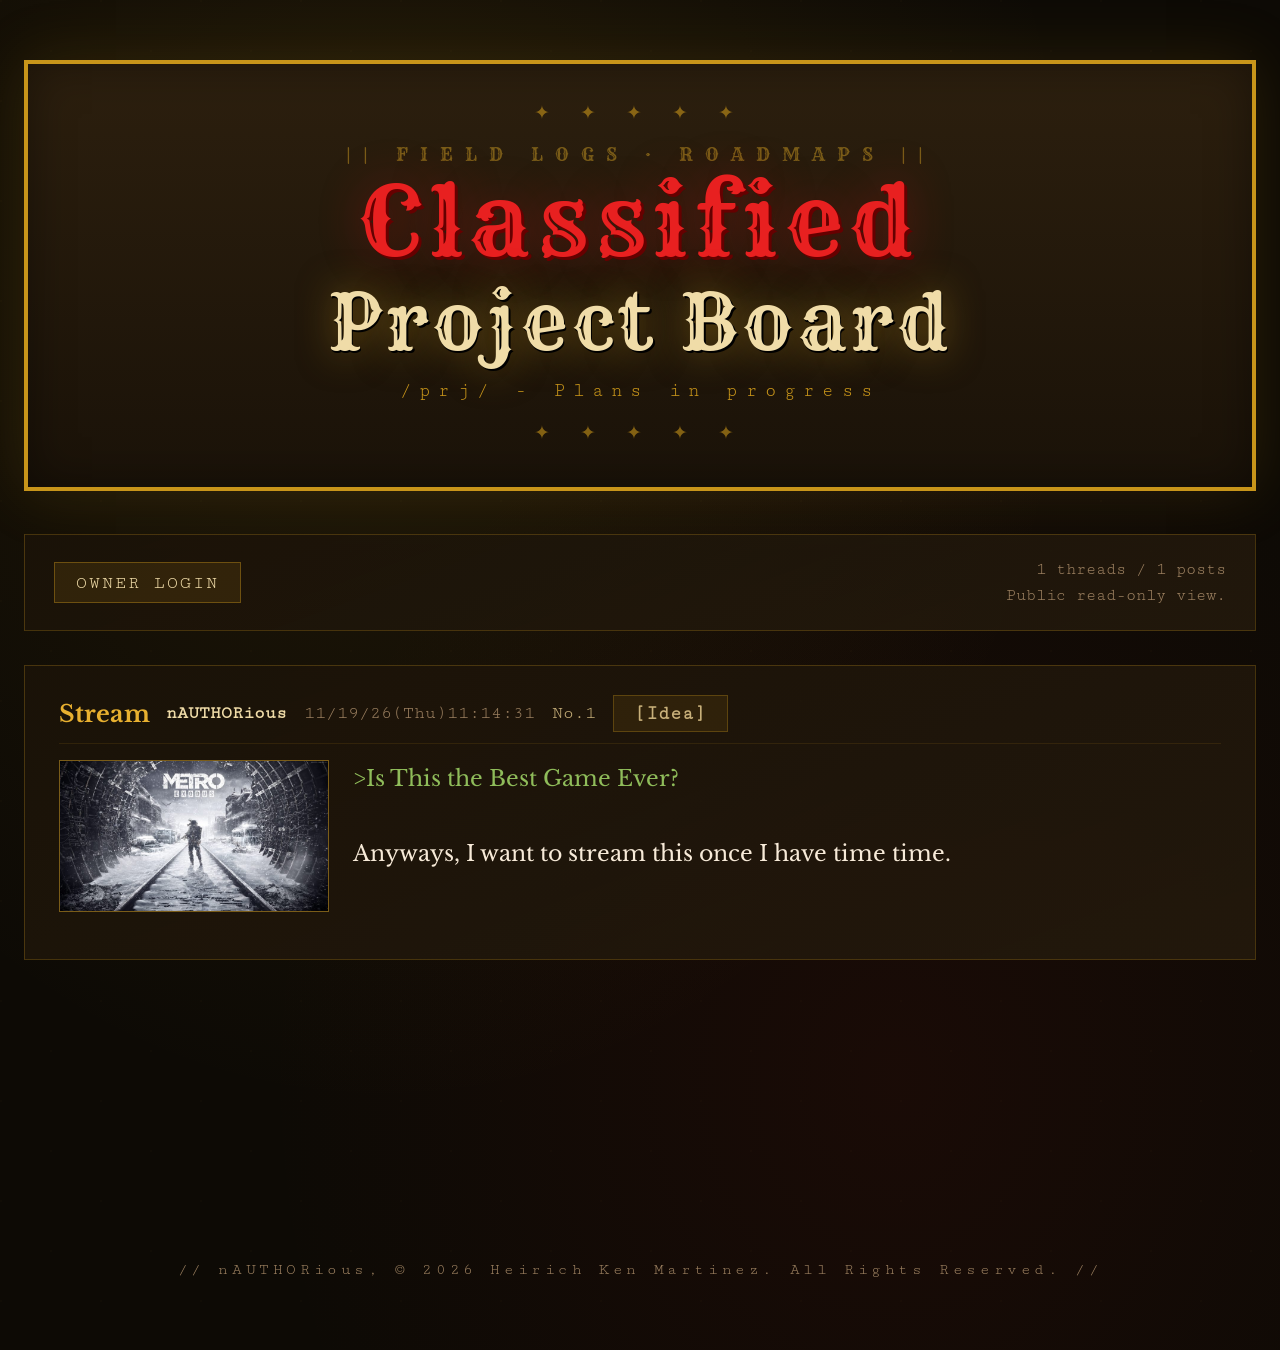
==== commit bd2fd903: "Adjustments" ====
--- a/projects.html
+++ b/projects.html
@@ -12,7 +12,7 @@
         href="https://fonts.googleapis.com/css2?family=Rye&family=Libre+Baskerville:ital,wght@0,400;0,700;1,400&family=Cutive+Mono&display=swap"
         rel="stylesheet">
     <link rel="stylesheet" href="styles/style.css">
-    <link rel="icon" type="image/svg+xml" href="Favicon.svg">
+    <link rel="icon" type="image/png" href="assets/Favicon.png">
 </head>
 
 <body>
@@ -82,6 +82,12 @@
                     <div class="form-row">
                         <label>Image (optional) <input type="file" name="file" accept="image/*"></label>
                     </div>
+                    <div class="form-row">
+                        <label>
+                            <span><input type="checkbox" name="allowPublicReply"> Allow 1-time public reply (requires
+                                owner approval for another)</span>
+                        </label>
+                    </div>
                     <div class="form-row form-actions">
                         <button class="board-btn" type="submit">Post thread</button>
                         <span class="form-msg" role="status"></span>
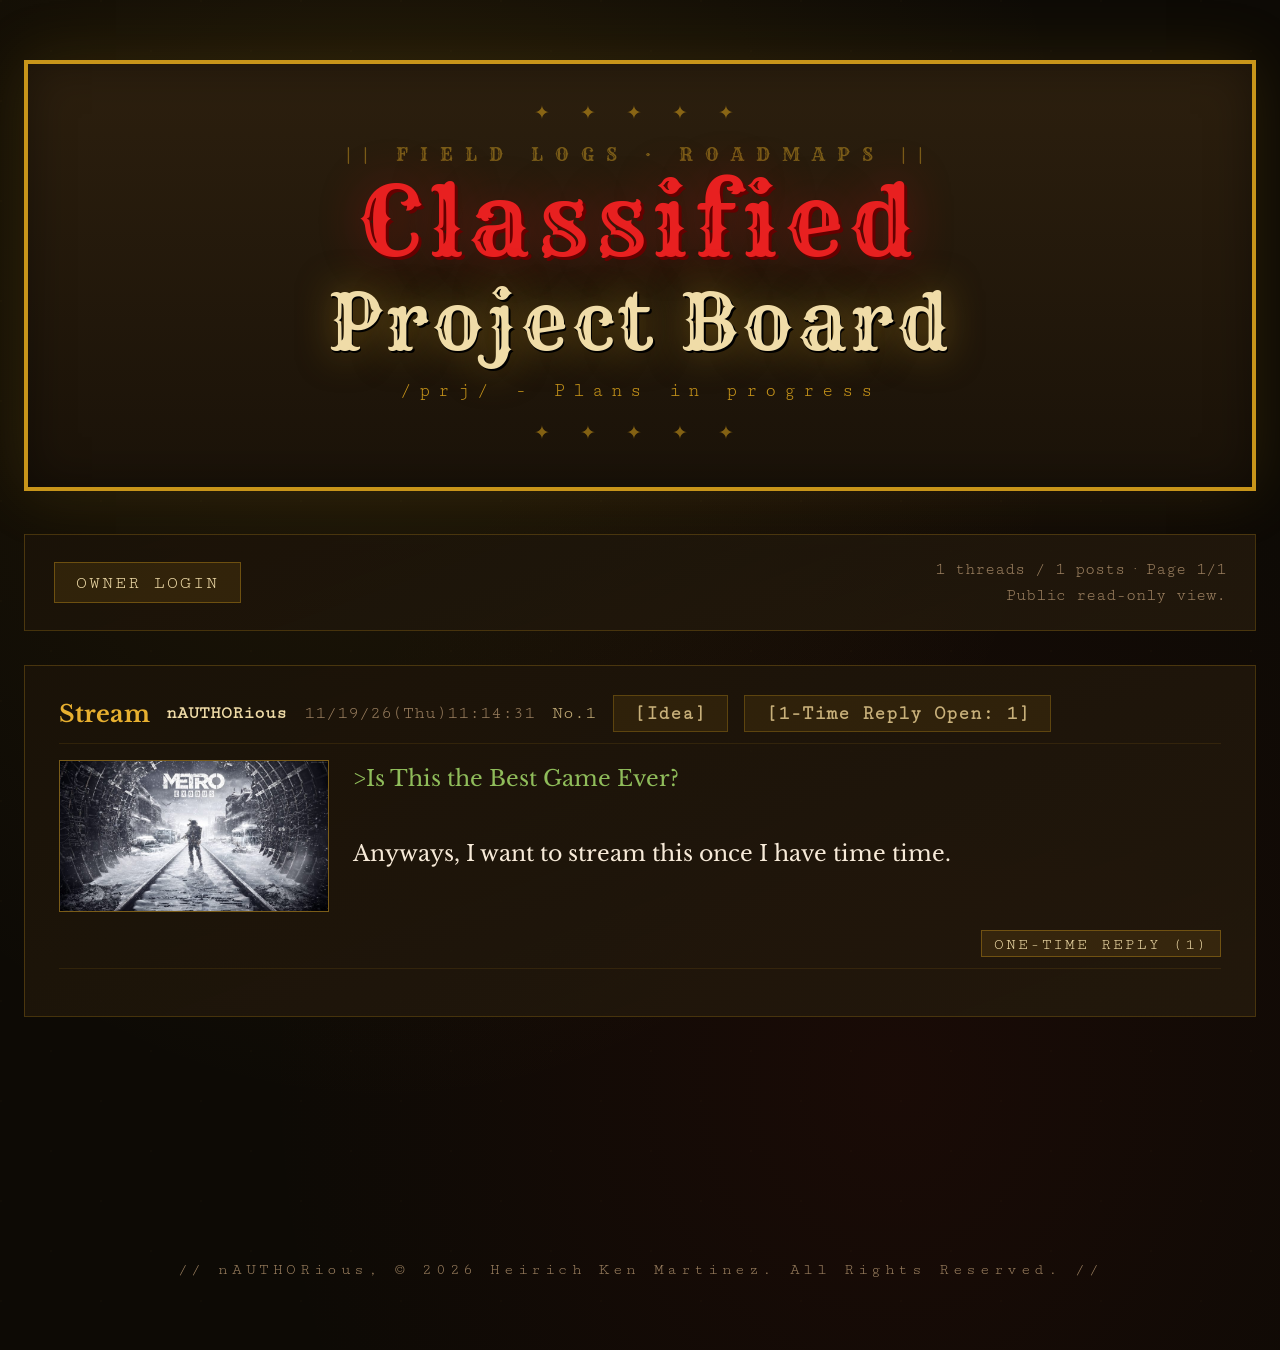
==== commit 30c2991a: "Updated Projects Page" ====
--- a/projects.html
+++ b/projects.html
@@ -95,6 +95,7 @@
                 </form>
 
                 <div id="threads"></div>
+                <div id="pagination" class="pagination" aria-label="Board pages"></div>
             </div>
 
         </main>
--- a/styles/style.css
+++ b/styles/style.css
@@ -1481,4 +1481,53 @@
     font-family: var(--font-mono);
     font-size: 0.82rem;
     color: var(--ink-dim);
+}
+
+/* Pagination */
+.pagination {
+    display: flex;
+    flex-wrap: wrap;
+    align-items: center;
+    justify-content: center;
+    gap: 0.45rem;
+    padding: 0.9rem 1rem;
+    border: 1px solid var(--border);
+    background: rgba(10, 7, 2, 0.72);
+    font-family: var(--font-mono);
+}
+
+.pagination:empty {
+    display: none;
+}
+
+.page-btn {
+    min-width: 2.2rem;
+    padding: 0.35rem 0.65rem;
+    border: 1px solid rgba(200, 149, 26, 0.35);
+    background: rgba(200, 149, 26, 0.1);
+    font-family: var(--font-mono);
+    font-size: 0.78rem;
+    color: var(--cream-dim);
+    cursor: pointer;
+    transition: background 0.2s, border-color 0.2s, color 0.2s;
+}
+
+.page-btn:hover,
+.page-btn:focus-visible {
+    border-color: var(--gold-bright);
+    background: rgba(200, 149, 26, 0.22);
+    color: var(--cream);
+}
+
+.page-btn.is-active {
+    border-color: var(--gold-bright);
+    background: rgba(200, 149, 26, 0.28);
+    font-weight: 700;
+    color: var(--gold-bright);
+}
+
+.page-ellipsis {
+    padding: 0.2rem 0.35rem;
+    font-size: 0.8rem;
+    color: var(--ink-dim);
 }
